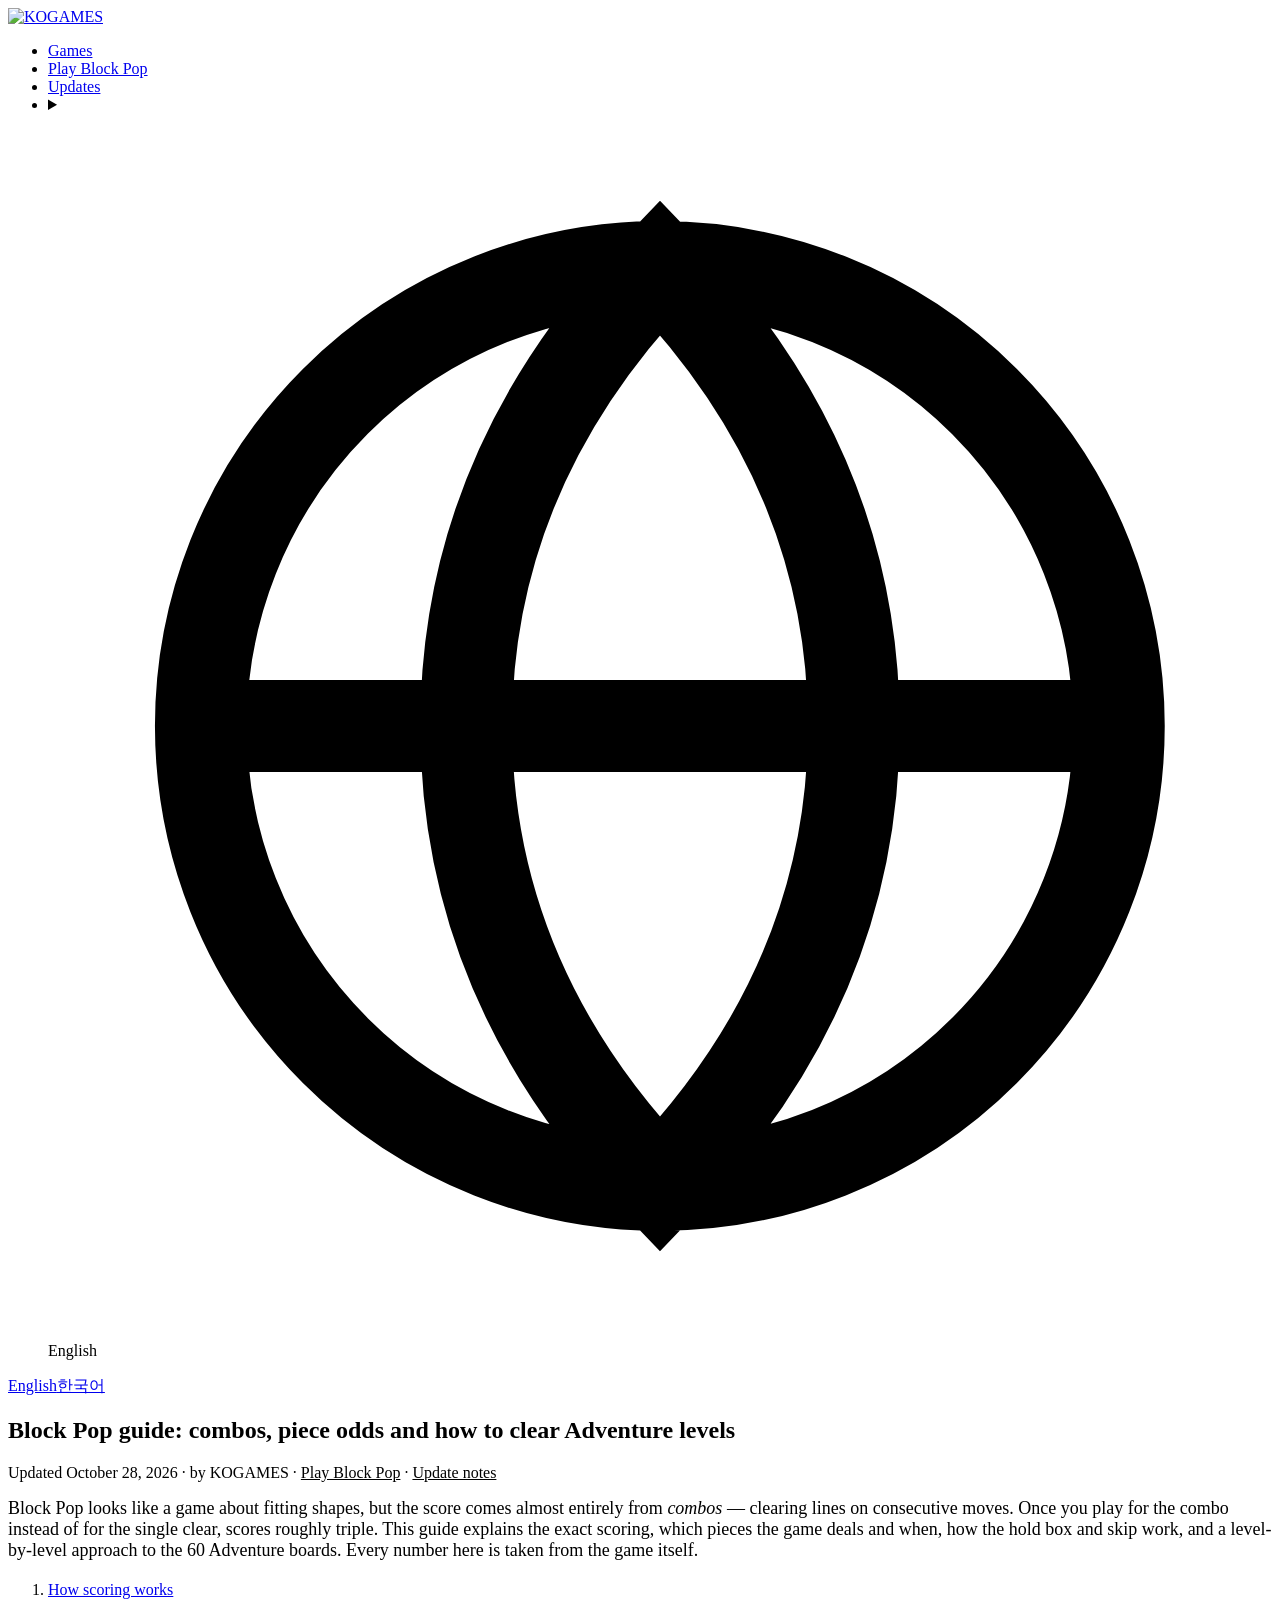
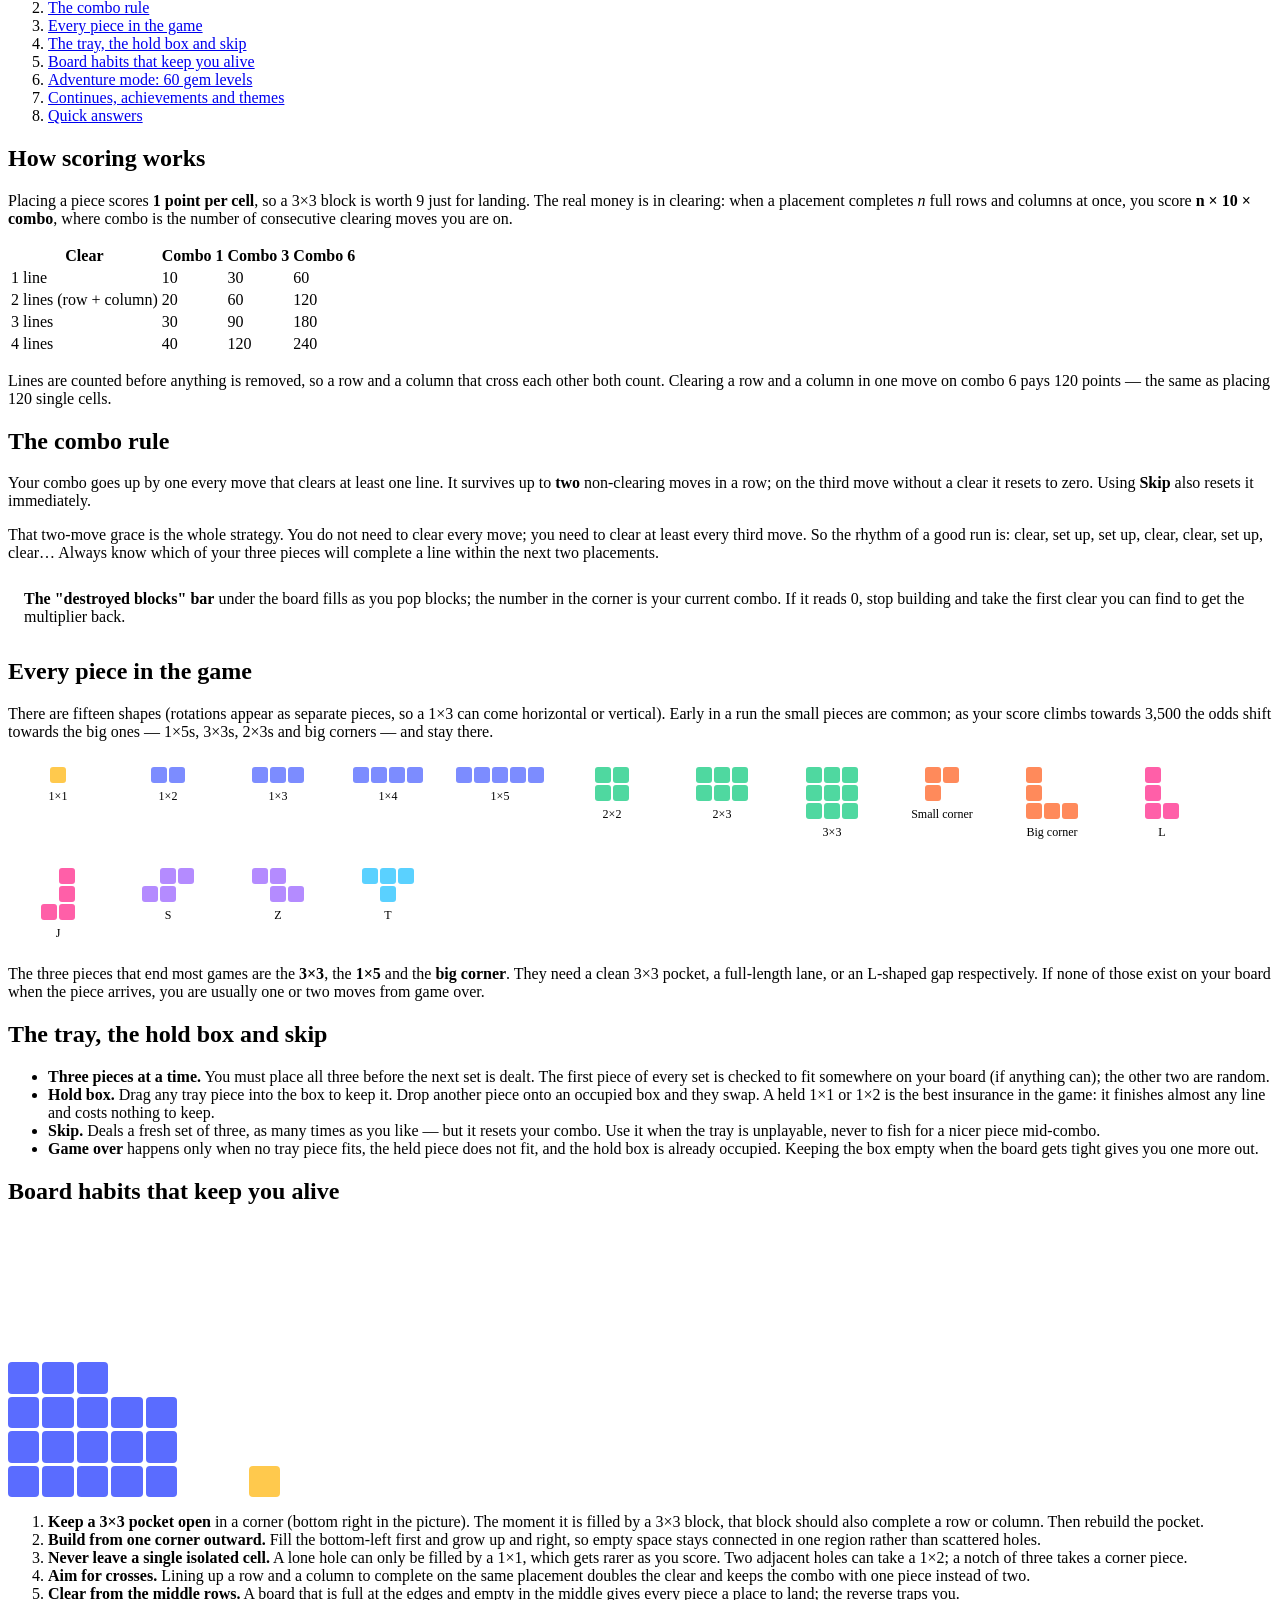
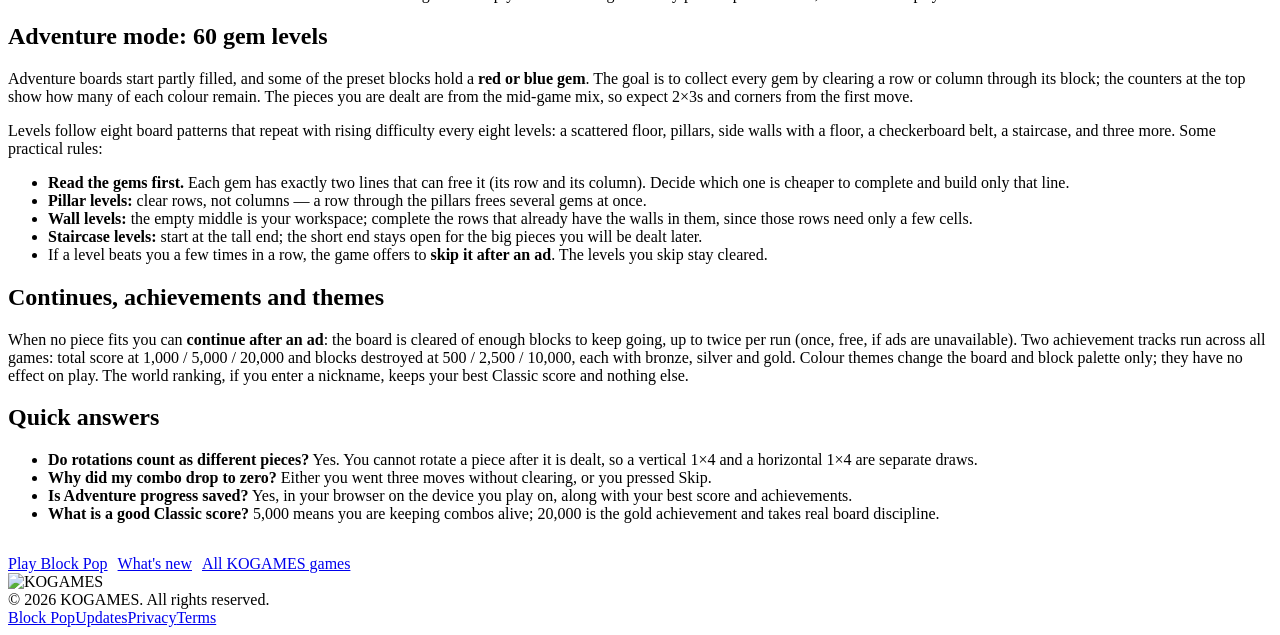
==== guide/index.html @ d0b43e5f "Block Pop guide (EN): scoring, combo rule, pieces, hold/skip, board habits, Adventure Co-Authored-By" ====
<!doctype html>
<html lang="en">
<head>
<meta charset="utf-8">
<meta name="viewport" content="width=device-width, initial-scale=1">
<title>Block Pop Guide — Combo Scoring, Piece List and Adventure Tips</title>
<meta name="description" content="The official Block Pop guide: exact scoring and the combo rule, all fifteen pieces and when they appear, how the hold box and skip work, board habits, and how to beat the 60 gem-collecting Adventure levels.">
<link rel="canonical" href="https://kogames.dev/block-pop/guide/">
<link rel="alternate" hreflang="en" href="https://kogames.dev/block-pop/guide/">
<link rel="alternate" hreflang="ko" href="https://kogames.dev/block-pop/guide/ko/">
<link rel="alternate" hreflang="x-default" href="https://kogames.dev/block-pop/guide/">
<meta property="og:type" content="article">
<meta property="og:site_name" content="KOGAMES">
<meta property="og:title" content="Block Pop Guide — Combo Scoring, Piece List and Adventure Tips">
<meta property="og:description" content="The official Block Pop guide: exact scoring and the combo rule, all fifteen pieces and when they appear, how the hold box and skip work, board habits, and how to beat the 60 gem-collecting Adventure levels.">
<meta property="og:url" content="https://kogames.dev/block-pop/guide/">
<meta property="og:image" content="https://kogames.dev/block-pop/assets/og.jpg">
<meta name="twitter:card" content="summary_large_image">
<link rel="icon" href="/assets/favicon.png" type="image/png">
<link rel="stylesheet" href="/assets/style.css">
<style>
.doc .lead{font-size:18px;color:var(--muted);margin:0 0 20px}
.doc figure{margin:18px 0;border:1px solid var(--line);border-radius:var(--radius);overflow:hidden;background:var(--card)}
.doc figure img{width:100%;height:auto}
.doc figcaption{padding:10px 14px;font-size:13px;color:var(--muted)}
.doc .tip{border-left:3px solid var(--accent);background:var(--card);padding:12px 16px;border-radius:0 12px 12px 0;margin:16px 0}
.doc .tip p{margin:0}
.doc .cta{display:flex;flex-wrap:wrap;gap:10px;margin:32px 0 0}
.doc .kbd{font-family:ui-monospace,Menlo,Consolas,monospace;background:var(--bg-2);border:1px solid var(--line);border-radius:6px;padding:1px 7px;font-size:13px}
.doc .pieces{display:flex;flex-wrap:wrap;gap:10px;margin:14px 0 6px}
.doc .pieces figure{margin:0;padding:10px 8px 8px;display:flex;flex-direction:column;align-items:center;gap:6px;min-width:84px}
.doc .pieces figcaption{padding:0;font-size:12px;text-align:center}
.doc .pieces svg{display:block}
.doc .board{display:grid;grid-template-columns:repeat(8,1fr);gap:3px;width:min(100%,272px);margin:12px 0}
.doc .board i{aspect-ratio:1;border-radius:4px;background:var(--bg-2);border:1px solid var(--line)}
.doc .board i.b{background:#5a6cff;border-color:#7c8cff}
.doc .board i.g{background:#ff4d6d;border-color:#ff8aa0}
.doc .board i.o{background:#ffc94d;border-color:#ffe08a}
.doc .log h2{border-top:0;padding-top:0;margin:34px 0 4px;font-size:19px}
.doc .log .date{color:var(--accent);font-size:13px;font-weight:700;letter-spacing:.08em;margin:0}
.doc .log ul{margin:6px 0 0}
.doc .meta a{color:var(--accent)}
.doc table td:first-child{white-space:nowrap}
</style>
<script type="application/ld+json">{"@context":"https://schema.org","@type":"Article","headline":"Block Pop guide: combos, piece odds and how to clear Adventure levels","description":"The official Block Pop guide: exact scoring and the combo rule, all fifteen pieces and when they appear, how the hold box and skip work, board habits, and how to beat the 60 gem-collecting Adventure levels.","inLanguage":"en","datePublished":"2026-10-28","dateModified":"2026-10-28","author":{"@type":"Organization","name":"KOGAMES","url":"https://kogames.dev/"},"publisher":{"@type":"Organization","name":"KOGAMES","url":"https://kogames.dev/"},"image":"https://kogames.dev/block-pop/assets/og.jpg","mainEntityOfPage":"https://kogames.dev/block-pop/guide/","about":{"@type":"VideoGame","name":"Block Pop","url":"https://kogames.dev/block-pop/"}}</script>
</head>
<body>
<header class="nav"><div class="wrap">
  <a class="brand" href="/"><img class="brand-logo" src="/assets/logo.png" alt="KOGAMES" width="123" height="32"></a>
  <ul><li class="hide-sm"><a href="/#games">Games</a></li><li><a href="/block-pop/">Play Block Pop</a></li><li class="hide-sm"><a href="/block-pop/updates/">Updates</a></li><li class="lang-nav"><details class="lang-menu"><summary aria-label="Language"><svg class="globe" viewBox="0 0 24 24" aria-hidden="true"><path fill="none" stroke="currentColor" stroke-width="1.8" d="M12 3a9 9 0 1 0 0 18 9 9 0 0 0 0-18Zm-9 9h18M12 3c2.5 2.6 3.8 5.6 3.8 9s-1.3 6.4-3.8 9c-2.5-2.6-3.8-5.6-3.8-9S9.5 5.6 12 3Z"/></svg><span>English</span></summary><div class="lang-list"><a href="/block-pop/guide/" lang="en" hreflang="en" aria-current="true">English</a><a href="/block-pop/guide/ko/" lang="ko" hreflang="ko">한국어</a></div></details></li></ul>
</div></header>
<main class="wrap doc">
<article>

<p class="lang-switch"><a href="/block-pop/guide/" aria-current="true">English</a><a href="/block-pop/guide/ko/">한국어</a></p>
<h1>Block Pop guide: combos, piece odds and how to clear Adventure levels</h1>
<p class="meta">Updated October 28, 2026 · by KOGAMES · <a href="/block-pop/">Play Block Pop</a> · <a href="/block-pop/updates/">Update notes</a></p>
<p class="lead">Block Pop looks like a game about fitting shapes, but the score comes almost entirely from <em>combos</em> — clearing lines on consecutive moves. Once you play for the combo instead of for the single clear, scores roughly triple. This guide explains the exact scoring, which pieces the game deals and when, how the hold box and skip work, and a level-by-level approach to the 60 Adventure boards. Every number here is taken from the game itself.</p>

<nav class="toc" aria-label="Contents"><ol>
<li><a href="#score">How scoring works</a></li><li><a href="#combo">The combo rule</a></li>
<li><a href="#pieces">Every piece in the game</a></li><li><a href="#tray">The tray, the hold box and skip</a></li>
<li><a href="#habits">Board habits that keep you alive</a></li><li><a href="#adventure">Adventure mode: 60 gem levels</a></li>
<li><a href="#revive">Continues, achievements and themes</a></li><li><a href="#faq">Quick answers</a></li>
</ol></nav>

<h2 id="score">How scoring works</h2>
<p>Placing a piece scores <strong>1 point per cell</strong>, so a 3×3 block is worth 9 just for landing. The real money is in clearing: when a placement completes <em>n</em> full rows and columns at once, you score <strong>n × 10 × combo</strong>, where combo is the number of consecutive clearing moves you are on.</p>
<table>
<tr><th>Clear</th><th>Combo 1</th><th>Combo 3</th><th>Combo 6</th></tr>
<tr><td>1 line</td><td>10</td><td>30</td><td>60</td></tr>
<tr><td>2 lines (row + column)</td><td>20</td><td>60</td><td>120</td></tr>
<tr><td>3 lines</td><td>30</td><td>90</td><td>180</td></tr>
<tr><td>4 lines</td><td>40</td><td>120</td><td>240</td></tr>
</table>
<p>Lines are counted before anything is removed, so a row and a column that cross each other both count. Clearing a row and a column in one move on combo 6 pays 120 points — the same as placing 120 single cells.</p>

<h2 id="combo">The combo rule</h2>
<p>Your combo goes up by one every move that clears at least one line. It survives up to <strong>two</strong> non-clearing moves in a row; on the third move without a clear it resets to zero. Using <strong>Skip</strong> also resets it immediately.</p>
<p>That two-move grace is the whole strategy. You do not need to clear every move; you need to clear at least every third move. So the rhythm of a good run is: clear, set up, set up, clear, clear, set up, clear… Always know which of your three pieces will complete a line within the next two placements.</p>
<div class="tip"><p><strong>The "destroyed blocks" bar</strong> under the board fills as you pop blocks; the number in the corner is your current combo. If it reads 0, stop building and take the first clear you can find to get the multiplier back.</p></div>

<h2 id="pieces">Every piece in the game</h2>
<p>There are fifteen shapes (rotations appear as separate pieces, so a 1×3 can come horizontal or vertical). Early in a run the small pieces are common; as your score climbs towards 3,500 the odds shift towards the big ones — 1×5s, 3×3s, 2×3s and big corners — and stay there.</p>
<div class="pieces"><figure><svg width="16" height="16" viewBox="0 0 16 16" aria-hidden="true"><rect x="0" y="0" width="16" height="16" rx="3" fill="#ffc94d"/></svg><figcaption>1×1</figcaption></figure><figure><svg width="34" height="16" viewBox="0 0 34 16" aria-hidden="true"><rect x="0" y="0" width="16" height="16" rx="3" fill="#7c8cff"/><rect x="18" y="0" width="16" height="16" rx="3" fill="#7c8cff"/></svg><figcaption>1×2</figcaption></figure><figure><svg width="52" height="16" viewBox="0 0 52 16" aria-hidden="true"><rect x="0" y="0" width="16" height="16" rx="3" fill="#7c8cff"/><rect x="18" y="0" width="16" height="16" rx="3" fill="#7c8cff"/><rect x="36" y="0" width="16" height="16" rx="3" fill="#7c8cff"/></svg><figcaption>1×3</figcaption></figure><figure><svg width="70" height="16" viewBox="0 0 70 16" aria-hidden="true"><rect x="0" y="0" width="16" height="16" rx="3" fill="#7c8cff"/><rect x="18" y="0" width="16" height="16" rx="3" fill="#7c8cff"/><rect x="36" y="0" width="16" height="16" rx="3" fill="#7c8cff"/><rect x="54" y="0" width="16" height="16" rx="3" fill="#7c8cff"/></svg><figcaption>1×4</figcaption></figure><figure><svg width="88" height="16" viewBox="0 0 88 16" aria-hidden="true"><rect x="0" y="0" width="16" height="16" rx="3" fill="#7c8cff"/><rect x="18" y="0" width="16" height="16" rx="3" fill="#7c8cff"/><rect x="36" y="0" width="16" height="16" rx="3" fill="#7c8cff"/><rect x="54" y="0" width="16" height="16" rx="3" fill="#7c8cff"/><rect x="72" y="0" width="16" height="16" rx="3" fill="#7c8cff"/></svg><figcaption>1×5</figcaption></figure><figure><svg width="34" height="34" viewBox="0 0 34 34" aria-hidden="true"><rect x="0" y="0" width="16" height="16" rx="3" fill="#4fd8a0"/><rect x="18" y="0" width="16" height="16" rx="3" fill="#4fd8a0"/><rect x="0" y="18" width="16" height="16" rx="3" fill="#4fd8a0"/><rect x="18" y="18" width="16" height="16" rx="3" fill="#4fd8a0"/></svg><figcaption>2×2</figcaption></figure><figure><svg width="52" height="34" viewBox="0 0 52 34" aria-hidden="true"><rect x="0" y="0" width="16" height="16" rx="3" fill="#4fd8a0"/><rect x="18" y="0" width="16" height="16" rx="3" fill="#4fd8a0"/><rect x="36" y="0" width="16" height="16" rx="3" fill="#4fd8a0"/><rect x="0" y="18" width="16" height="16" rx="3" fill="#4fd8a0"/><rect x="18" y="18" width="16" height="16" rx="3" fill="#4fd8a0"/><rect x="36" y="18" width="16" height="16" rx="3" fill="#4fd8a0"/></svg><figcaption>2×3</figcaption></figure><figure><svg width="52" height="52" viewBox="0 0 52 52" aria-hidden="true"><rect x="0" y="0" width="16" height="16" rx="3" fill="#4fd8a0"/><rect x="18" y="0" width="16" height="16" rx="3" fill="#4fd8a0"/><rect x="36" y="0" width="16" height="16" rx="3" fill="#4fd8a0"/><rect x="0" y="18" width="16" height="16" rx="3" fill="#4fd8a0"/><rect x="18" y="18" width="16" height="16" rx="3" fill="#4fd8a0"/><rect x="36" y="18" width="16" height="16" rx="3" fill="#4fd8a0"/><rect x="0" y="36" width="16" height="16" rx="3" fill="#4fd8a0"/><rect x="18" y="36" width="16" height="16" rx="3" fill="#4fd8a0"/><rect x="36" y="36" width="16" height="16" rx="3" fill="#4fd8a0"/></svg><figcaption>3×3</figcaption></figure><figure><svg width="34" height="34" viewBox="0 0 34 34" aria-hidden="true"><rect x="0" y="0" width="16" height="16" rx="3" fill="#ff8a5b"/><rect x="18" y="0" width="16" height="16" rx="3" fill="#ff8a5b"/><rect x="0" y="18" width="16" height="16" rx="3" fill="#ff8a5b"/></svg><figcaption>Small corner</figcaption></figure><figure><svg width="52" height="52" viewBox="0 0 52 52" aria-hidden="true"><rect x="0" y="0" width="16" height="16" rx="3" fill="#ff8a5b"/><rect x="0" y="18" width="16" height="16" rx="3" fill="#ff8a5b"/><rect x="0" y="36" width="16" height="16" rx="3" fill="#ff8a5b"/><rect x="18" y="36" width="16" height="16" rx="3" fill="#ff8a5b"/><rect x="36" y="36" width="16" height="16" rx="3" fill="#ff8a5b"/></svg><figcaption>Big corner</figcaption></figure><figure><svg width="34" height="52" viewBox="0 0 34 52" aria-hidden="true"><rect x="0" y="0" width="16" height="16" rx="3" fill="#ff5fa8"/><rect x="0" y="18" width="16" height="16" rx="3" fill="#ff5fa8"/><rect x="0" y="36" width="16" height="16" rx="3" fill="#ff5fa8"/><rect x="18" y="36" width="16" height="16" rx="3" fill="#ff5fa8"/></svg><figcaption>L</figcaption></figure><figure><svg width="34" height="52" viewBox="0 0 34 52" aria-hidden="true"><rect x="18" y="0" width="16" height="16" rx="3" fill="#ff5fa8"/><rect x="18" y="18" width="16" height="16" rx="3" fill="#ff5fa8"/><rect x="18" y="36" width="16" height="16" rx="3" fill="#ff5fa8"/><rect x="0" y="36" width="16" height="16" rx="3" fill="#ff5fa8"/></svg><figcaption>J</figcaption></figure><figure><svg width="52" height="34" viewBox="0 0 52 34" aria-hidden="true"><rect x="18" y="0" width="16" height="16" rx="3" fill="#b48bff"/><rect x="36" y="0" width="16" height="16" rx="3" fill="#b48bff"/><rect x="0" y="18" width="16" height="16" rx="3" fill="#b48bff"/><rect x="18" y="18" width="16" height="16" rx="3" fill="#b48bff"/></svg><figcaption>S</figcaption></figure><figure><svg width="52" height="34" viewBox="0 0 52 34" aria-hidden="true"><rect x="0" y="0" width="16" height="16" rx="3" fill="#b48bff"/><rect x="18" y="0" width="16" height="16" rx="3" fill="#b48bff"/><rect x="18" y="18" width="16" height="16" rx="3" fill="#b48bff"/><rect x="36" y="18" width="16" height="16" rx="3" fill="#b48bff"/></svg><figcaption>Z</figcaption></figure><figure><svg width="52" height="34" viewBox="0 0 52 34" aria-hidden="true"><rect x="0" y="0" width="16" height="16" rx="3" fill="#5ad1ff"/><rect x="18" y="0" width="16" height="16" rx="3" fill="#5ad1ff"/><rect x="36" y="0" width="16" height="16" rx="3" fill="#5ad1ff"/><rect x="18" y="18" width="16" height="16" rx="3" fill="#5ad1ff"/></svg><figcaption>T</figcaption></figure></div>
<p>The three pieces that end most games are the <strong>3×3</strong>, the <strong>1×5</strong> and the <strong>big corner</strong>. They need a clean 3×3 pocket, a full-length lane, or an L-shaped gap respectively. If none of those exist on your board when the piece arrives, you are usually one or two moves from game over.</p>

<h2 id="tray">The tray, the hold box and skip</h2>
<ul>
<li><strong>Three pieces at a time.</strong> You must place all three before the next set is dealt. The first piece of every set is checked to fit somewhere on your board (if anything can); the other two are random.</li>
<li><strong>Hold box.</strong> Drag any tray piece into the box to keep it. Drop another piece onto an occupied box and they swap. A held 1×1 or 1×2 is the best insurance in the game: it finishes almost any line and costs nothing to keep.</li>
<li><strong>Skip.</strong> Deals a fresh set of three, as many times as you like — but it resets your combo. Use it when the tray is unplayable, never to fish for a nicer piece mid-combo.</li>
<li><strong>Game over</strong> happens only when no tray piece fits, the held piece does not fit, and the hold box is already occupied. Keeping the box empty when the board gets tight gives you one more out.</li>
</ul>

<h2 id="habits">Board habits that keep you alive</h2>
<div class="board" role="img" aria-label="Example board: the bottom three rows are mostly filled on the left, a 3×3 pocket is kept empty at the bottom right"><i></i><i></i><i></i><i></i><i></i><i></i><i></i><i></i><i></i><i></i><i></i><i></i><i></i><i></i><i></i><i></i><i></i><i></i><i></i><i></i><i></i><i></i><i></i><i></i><i></i><i></i><i></i><i></i><i></i><i></i><i></i><i></i><i class="b"></i><i class="b"></i><i class="b"></i><i></i><i></i><i></i><i></i><i></i><i class="b"></i><i class="b"></i><i class="b"></i><i class="b"></i><i class="b"></i><i></i><i></i><i></i><i class="b"></i><i class="b"></i><i class="b"></i><i class="b"></i><i class="b"></i><i></i><i></i><i></i><i class="b"></i><i class="b"></i><i class="b"></i><i class="b"></i><i class="b"></i><i></i><i></i><i class="o"></i></div>
<ol>
<li><strong>Keep a 3×3 pocket open</strong> in a corner (bottom right in the picture). The moment it is filled by a 3×3 block, that block should also complete a row or column. Then rebuild the pocket.</li>
<li><strong>Build from one corner outward.</strong> Fill the bottom-left first and grow up and right, so empty space stays connected in one region rather than scattered holes.</li>
<li><strong>Never leave a single isolated cell.</strong> A lone hole can only be filled by a 1×1, which gets rarer as you score. Two adjacent holes can take a 1×2; a notch of three takes a corner piece.</li>
<li><strong>Aim for crosses.</strong> Lining up a row and a column to complete on the same placement doubles the clear and keeps the combo with one piece instead of two.</li>
<li><strong>Clear from the middle rows.</strong> A board that is full at the edges and empty in the middle gives every piece a place to land; the reverse traps you.</li>
</ol>

<h2 id="adventure">Adventure mode: 60 gem levels</h2>
<p>Adventure boards start partly filled, and some of the preset blocks hold a <strong>red or blue gem</strong>. The goal is to collect every gem by clearing a row or column through its block; the counters at the top show how many of each colour remain. The pieces you are dealt are from the mid-game mix, so expect 2×3s and corners from the first move.</p>
<p>Levels follow eight board patterns that repeat with rising difficulty every eight levels: a scattered floor, pillars, side walls with a floor, a checkerboard belt, a staircase, and three more. Some practical rules:</p>
<ul>
<li><strong>Read the gems first.</strong> Each gem has exactly two lines that can free it (its row and its column). Decide which one is cheaper to complete and build only that line.</li>
<li><strong>Pillar levels:</strong> clear rows, not columns — a row through the pillars frees several gems at once.</li>
<li><strong>Wall levels:</strong> the empty middle is your workspace; complete the rows that already have the walls in them, since those rows need only a few cells.</li>
<li><strong>Staircase levels:</strong> start at the tall end; the short end stays open for the big pieces you will be dealt later.</li>
<li>If a level beats you a few times in a row, the game offers to <strong>skip it after an ad</strong>. The levels you skip stay cleared.</li>
</ul>

<h2 id="revive">Continues, achievements and themes</h2>
<p>When no piece fits you can <strong>continue after an ad</strong>: the board is cleared of enough blocks to keep going, up to twice per run (once, free, if ads are unavailable). Two achievement tracks run across all games: total score at 1,000 / 5,000 / 20,000 and blocks destroyed at 500 / 2,500 / 10,000, each with bronze, silver and gold. Colour themes change the board and block palette only; they have no effect on play. The world ranking, if you enter a nickname, keeps your best Classic score and nothing else.</p>

<h2 id="faq">Quick answers</h2>
<ul>
<li><strong>Do rotations count as different pieces?</strong> Yes. You cannot rotate a piece after it is dealt, so a vertical 1×4 and a horizontal 1×4 are separate draws.</li>
<li><strong>Why did my combo drop to zero?</strong> Either you went three moves without clearing, or you pressed Skip.</li>
<li><strong>Is Adventure progress saved?</strong> Yes, in your browser on the device you play on, along with your best score and achievements.</li>
<li><strong>What is a good Classic score?</strong> 5,000 means you are keeping combos alive; 20,000 is the gold achievement and takes real board discipline.</li>
</ul>
<div class="cta"><a class="btn primary" href="/block-pop/">Play Block Pop</a><a class="btn" href="/block-pop/updates/">What's new</a><a class="btn" href="/">All KOGAMES games</a></div>

</article>
</main>
<footer><div class="wrap"><div class="foot-left"><img class="foot-logo" src="/assets/logo.png" alt="KOGAMES" width="92" height="24" loading="lazy"><div>© 2026 KOGAMES. All rights reserved.</div></div><nav><a href="/block-pop/">Block Pop</a><a href="/block-pop/updates/">Updates</a><a href="/privacy/">Privacy</a><a href="/terms/">Terms</a></nav></div></footer>
<script>document.addEventListener("click",function(e){document.querySelectorAll("details.lang-menu[open]").forEach(function(d){if(!d.contains(e.target))d.removeAttribute("open")})});</script>
</body>
</html>
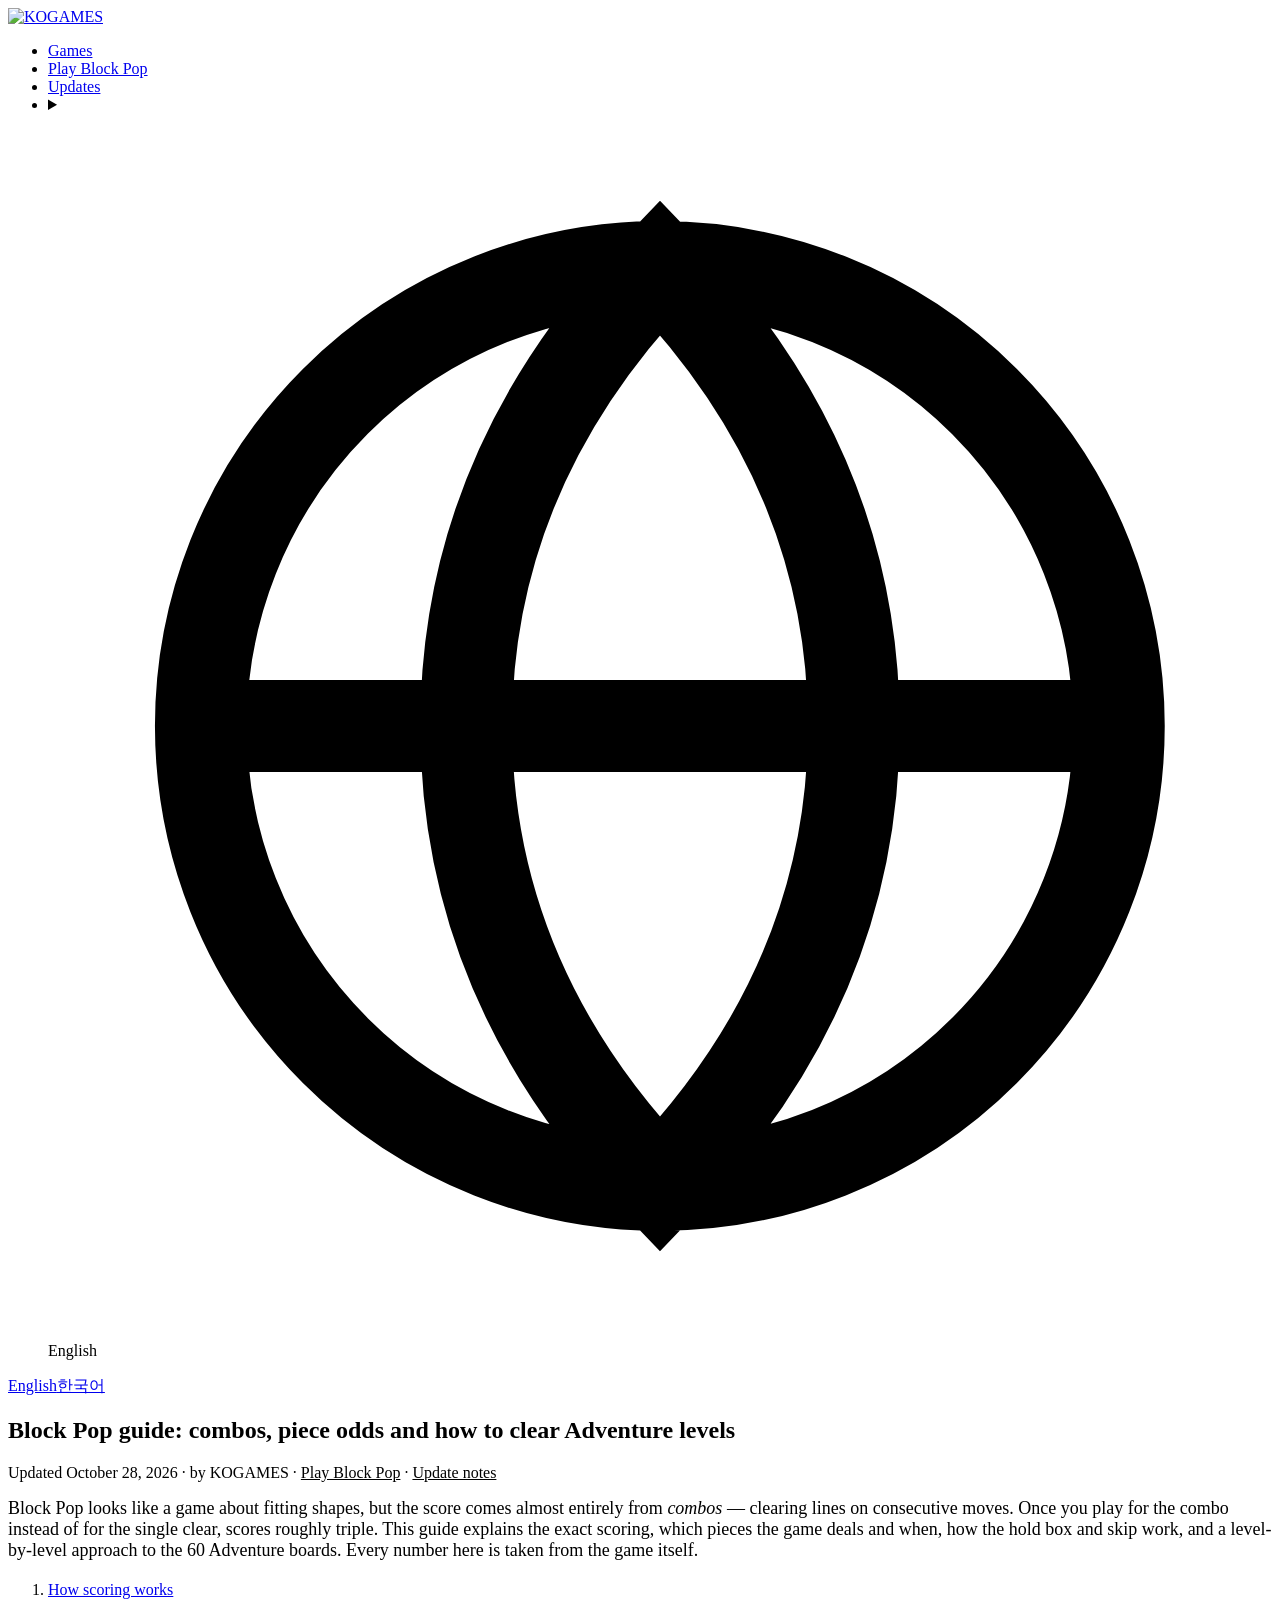
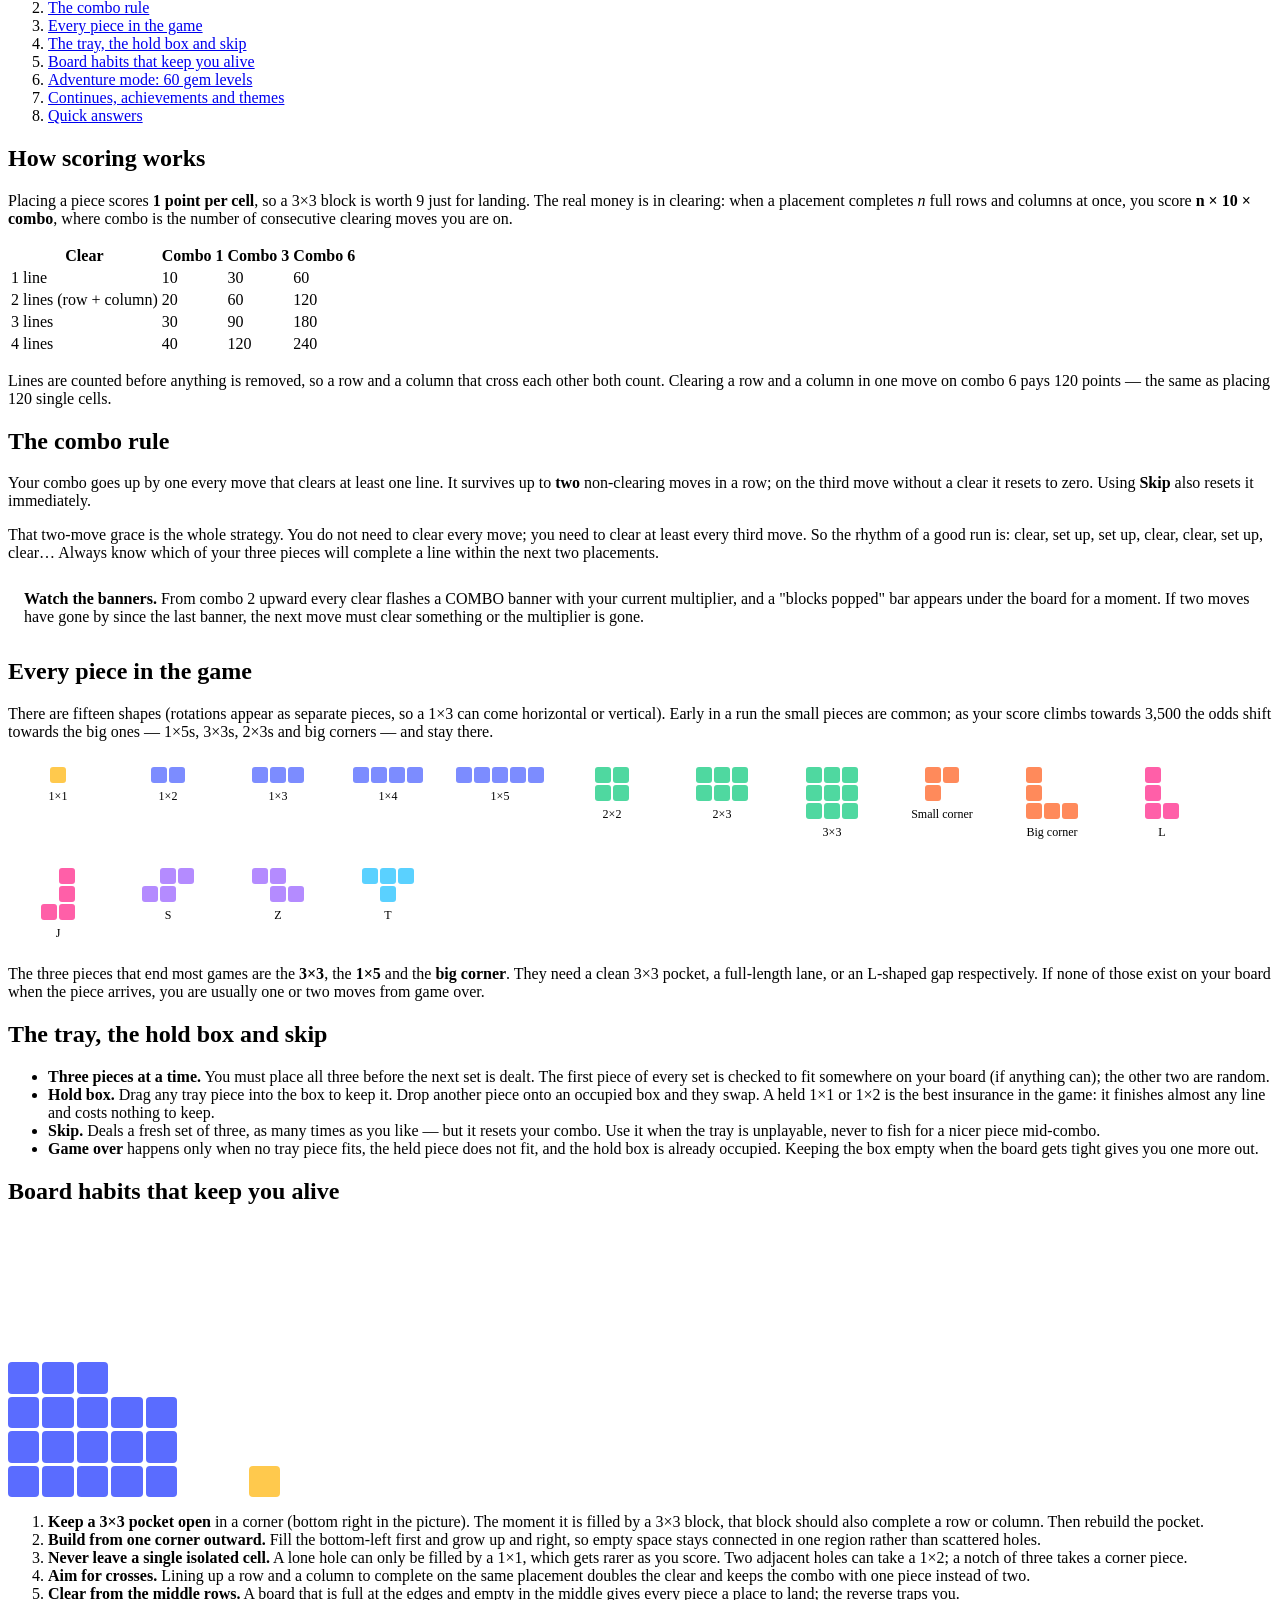
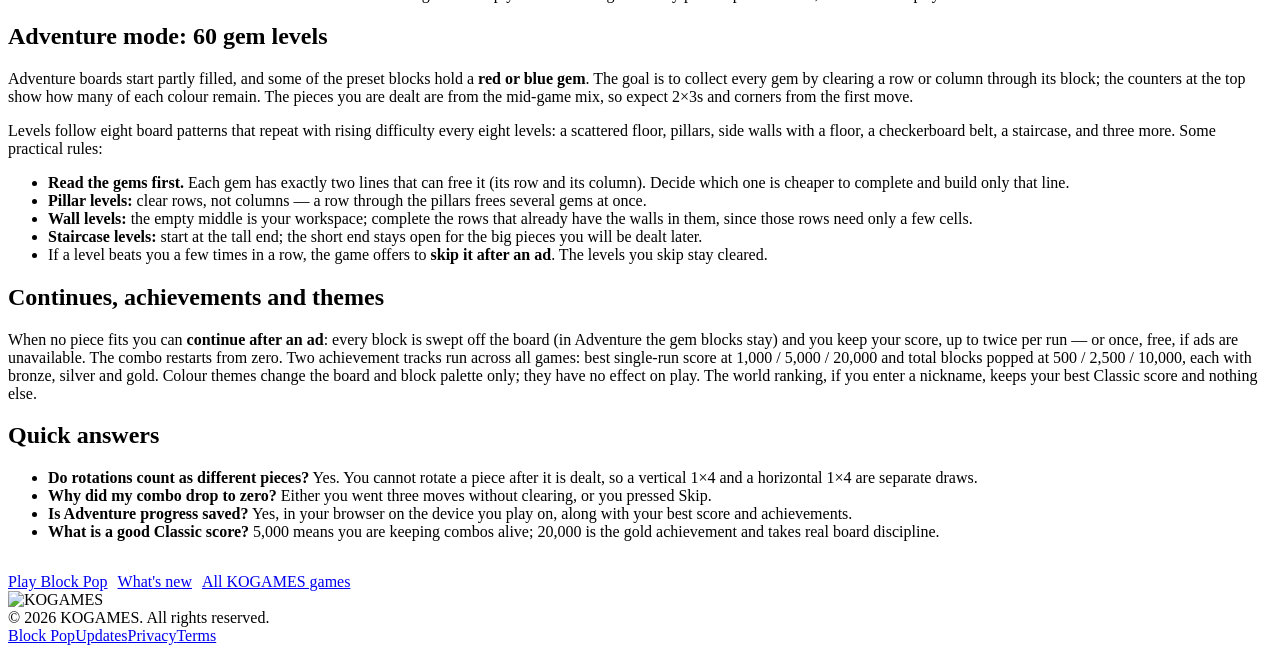
==== commit 9285c740: "Guide: combo banner, continue and achievement details match the game Co-Authored-By: Claude Fable 5." ====
--- a/guide/index.html
+++ b/guide/index.html
@@ -78,7 +78,7 @@
 <h2 id="combo">The combo rule</h2>
 <p>Your combo goes up by one every move that clears at least one line. It survives up to <strong>two</strong> non-clearing moves in a row; on the third move without a clear it resets to zero. Using <strong>Skip</strong> also resets it immediately.</p>
 <p>That two-move grace is the whole strategy. You do not need to clear every move; you need to clear at least every third move. So the rhythm of a good run is: clear, set up, set up, clear, clear, set up, clear… Always know which of your three pieces will complete a line within the next two placements.</p>
-<div class="tip"><p><strong>The "destroyed blocks" bar</strong> under the board fills as you pop blocks; the number in the corner is your current combo. If it reads 0, stop building and take the first clear you can find to get the multiplier back.</p></div>
+<div class="tip"><p><strong>Watch the banners.</strong> From combo 2 upward every clear flashes a COMBO banner with your current multiplier, and a "blocks popped" bar appears under the board for a moment. If two moves have gone by since the last banner, the next move must clear something or the multiplier is gone.</p></div>
 
 <h2 id="pieces">Every piece in the game</h2>
 <p>There are fifteen shapes (rotations appear as separate pieces, so a 1×3 can come horizontal or vertical). Early in a run the small pieces are common; as your score climbs towards 3,500 the odds shift towards the big ones — 1×5s, 3×3s, 2×3s and big corners — and stay there.</p>
@@ -115,7 +115,7 @@
 </ul>
 
 <h2 id="revive">Continues, achievements and themes</h2>
-<p>When no piece fits you can <strong>continue after an ad</strong>: the board is cleared of enough blocks to keep going, up to twice per run (once, free, if ads are unavailable). Two achievement tracks run across all games: total score at 1,000 / 5,000 / 20,000 and blocks destroyed at 500 / 2,500 / 10,000, each with bronze, silver and gold. Colour themes change the board and block palette only; they have no effect on play. The world ranking, if you enter a nickname, keeps your best Classic score and nothing else.</p>
+<p>When no piece fits you can <strong>continue after an ad</strong>: every block is swept off the board (in Adventure the gem blocks stay) and you keep your score, up to twice per run — or once, free, if ads are unavailable. The combo restarts from zero. Two achievement tracks run across all games: best single-run score at 1,000 / 5,000 / 20,000 and total blocks popped at 500 / 2,500 / 10,000, each with bronze, silver and gold. Colour themes change the board and block palette only; they have no effect on play. The world ranking, if you enter a nickname, keeps your best Classic score and nothing else.</p>
 
 <h2 id="faq">Quick answers</h2>
 <ul>
